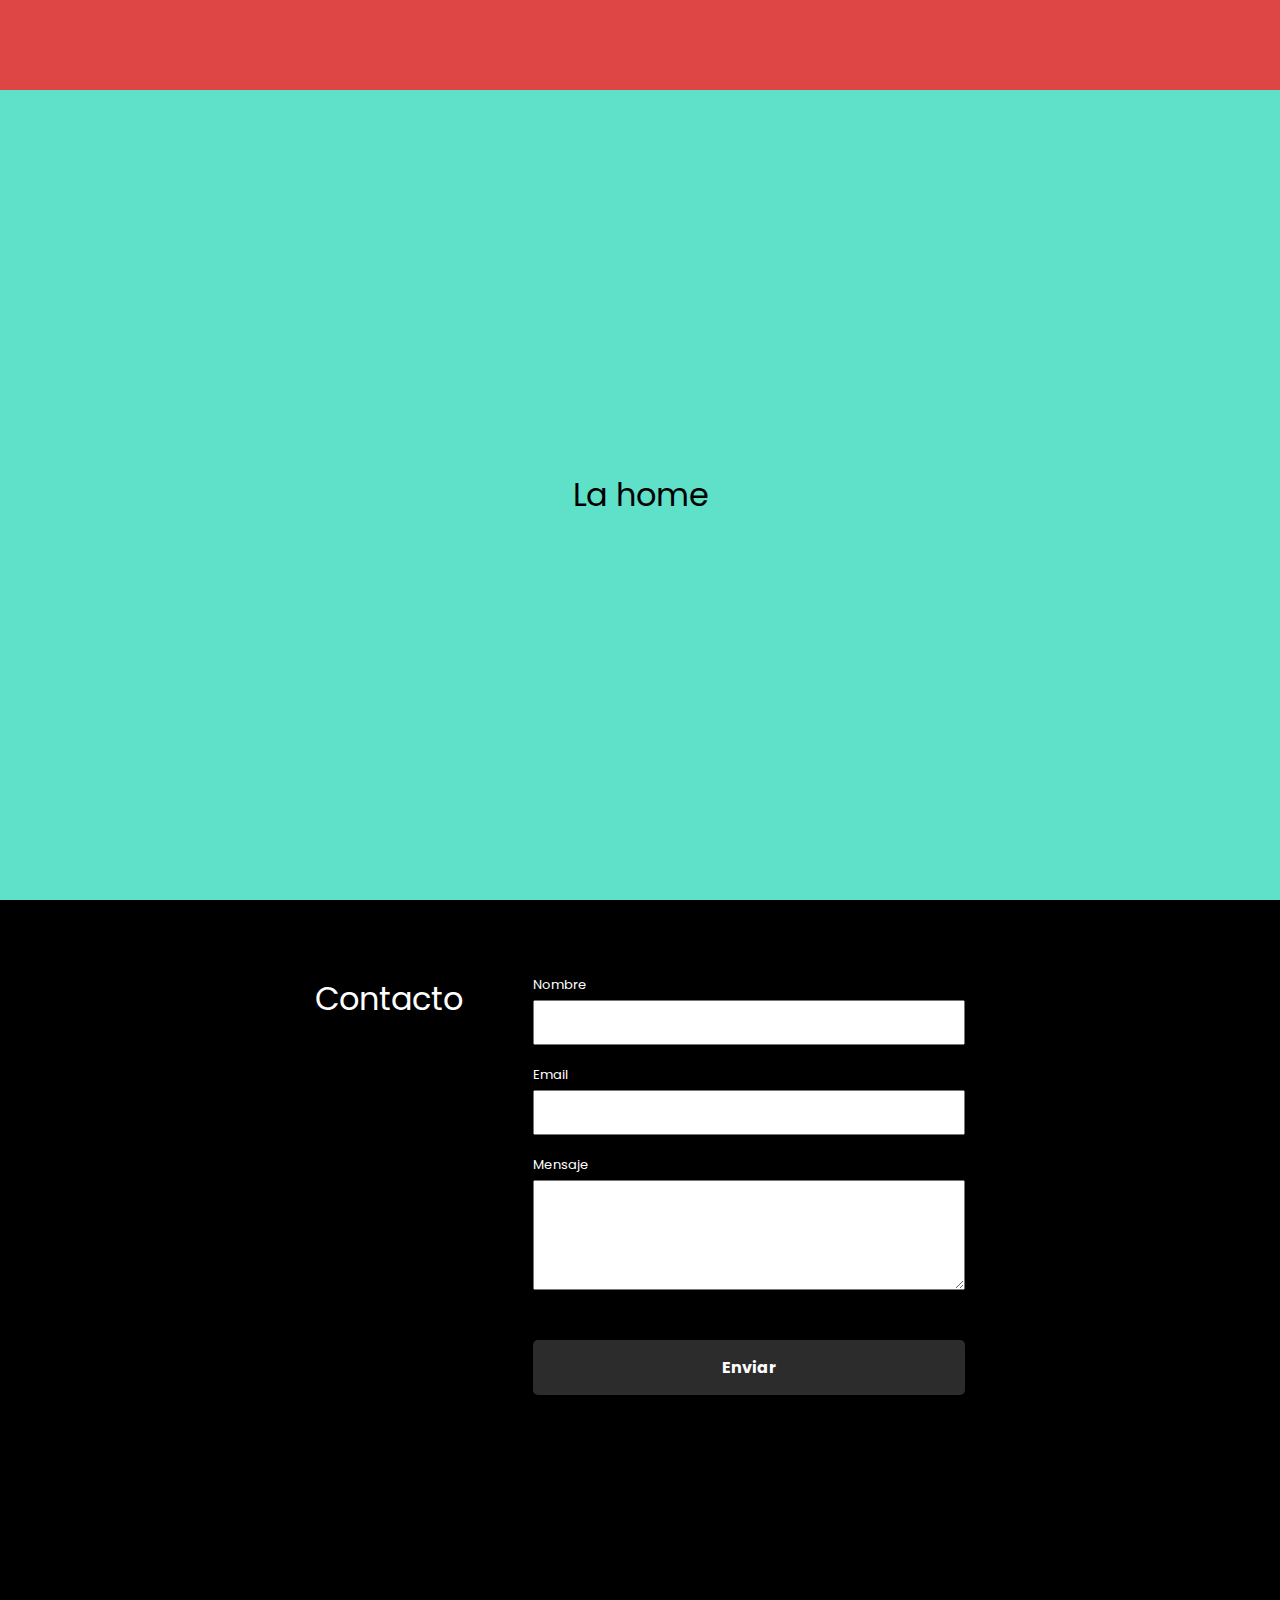
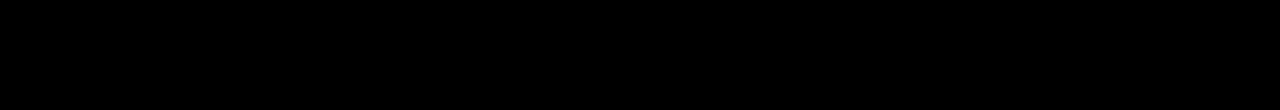
==== index.html @ 850b8628 "First commit" ====
<!DOCTYPE html>
<html lang="en">
    <head>
        <meta charset="UTF-8" />
        <meta http-equiv="X-UA-Compatible" content="IE=edge" />
        <meta name="viewport" content="width=device-width, initial-scale=1.0" />
        <link rel="preconnect" href="https://fonts.gstatic.com" />
        <link
            href="https://fonts.googleapis.com/css2?family=Poppins:wght@400;700&display=swap"
            rel="stylesheet"
        />
        <link rel="shortcut icon" href="#" />
        <title>Desafío | Componentes</title>

        <!-- Archivos del componente contact-->
        <link rel="stylesheet" href="./contact/contact.css" />
        <script defer src="./contact/contact.js"></script>

        <!-- Archivos locales -->
        <link rel="stylesheet" href="./styles.css" />
        <script defer src="./index.js"></script>
    </head>
    <body>
        <header class="header"></header>
        <section class="home-section">
            <h2 class="home-section__title">La home</h2>
        </section>
    </body>
</html>
---- contact/contact.css ----
/* COMPONENTE */
.contact-section {
    height: 100%;
    min-height: 90vh;
    padding: 75px 0;

    background-color: black;
    color: white;
}

.contact-section__content {
    display: flex;
    flex-direction: column;

    margin: 0 auto;
    max-width: 310px;
}

@media (min-width: 768px) {
    .contact-section__content {
        flex-direction: row;

        max-width: 650px;
    }
}

.contact-section__content-title {
    margin: 0;
    margin-bottom: 20px;

    font-size: 32px;
    font-weight: 400;
    text-align: center;
}

@media (min-width: 768px) {
    .contact-section__content-title {
        margin-bottom: 0;
        margin-right: 70px;
    }
}

.contact-form {
    display: inherit;
    flex-direction: inherit;

    width: 100%;
}

@media (min-width: 768px) {
    .contact-form {
        flex-direction: column;
    }
}

.contact-form__label {
    margin-bottom: 5px;

    font-size: 13px;
    font-weight: 400;
}

.contact-form__input {
    height: 45px;
    margin-bottom: 20px;
}

.contact-form__textarea {
    height: 110px;
    margin-bottom: 50px;
}

.contact-form__button {
    width: 100%;
    padding: 15px 0;

    border-radius: 5px;
    border-style: none;
    background-color: #2c2c2c;
    color: white;
    font-size: 16px;
    font-weight: 700;
    font-family: "Poppins";
}
---- styles.css ----
* {
    box-sizing: border-box;
}

body {
    margin: 0;
    font-family: "Poppins";
}

.header {
    height: 10vh;

    background-color: #de4545;
}

.home-section {
    display: flex;
    justify-content: center;
    align-items: center;

    height: 90vh;

    background-color: #5fe0c9;
}

.home-section__title {
    font-weight: 400;
    font-size: 32px;
}
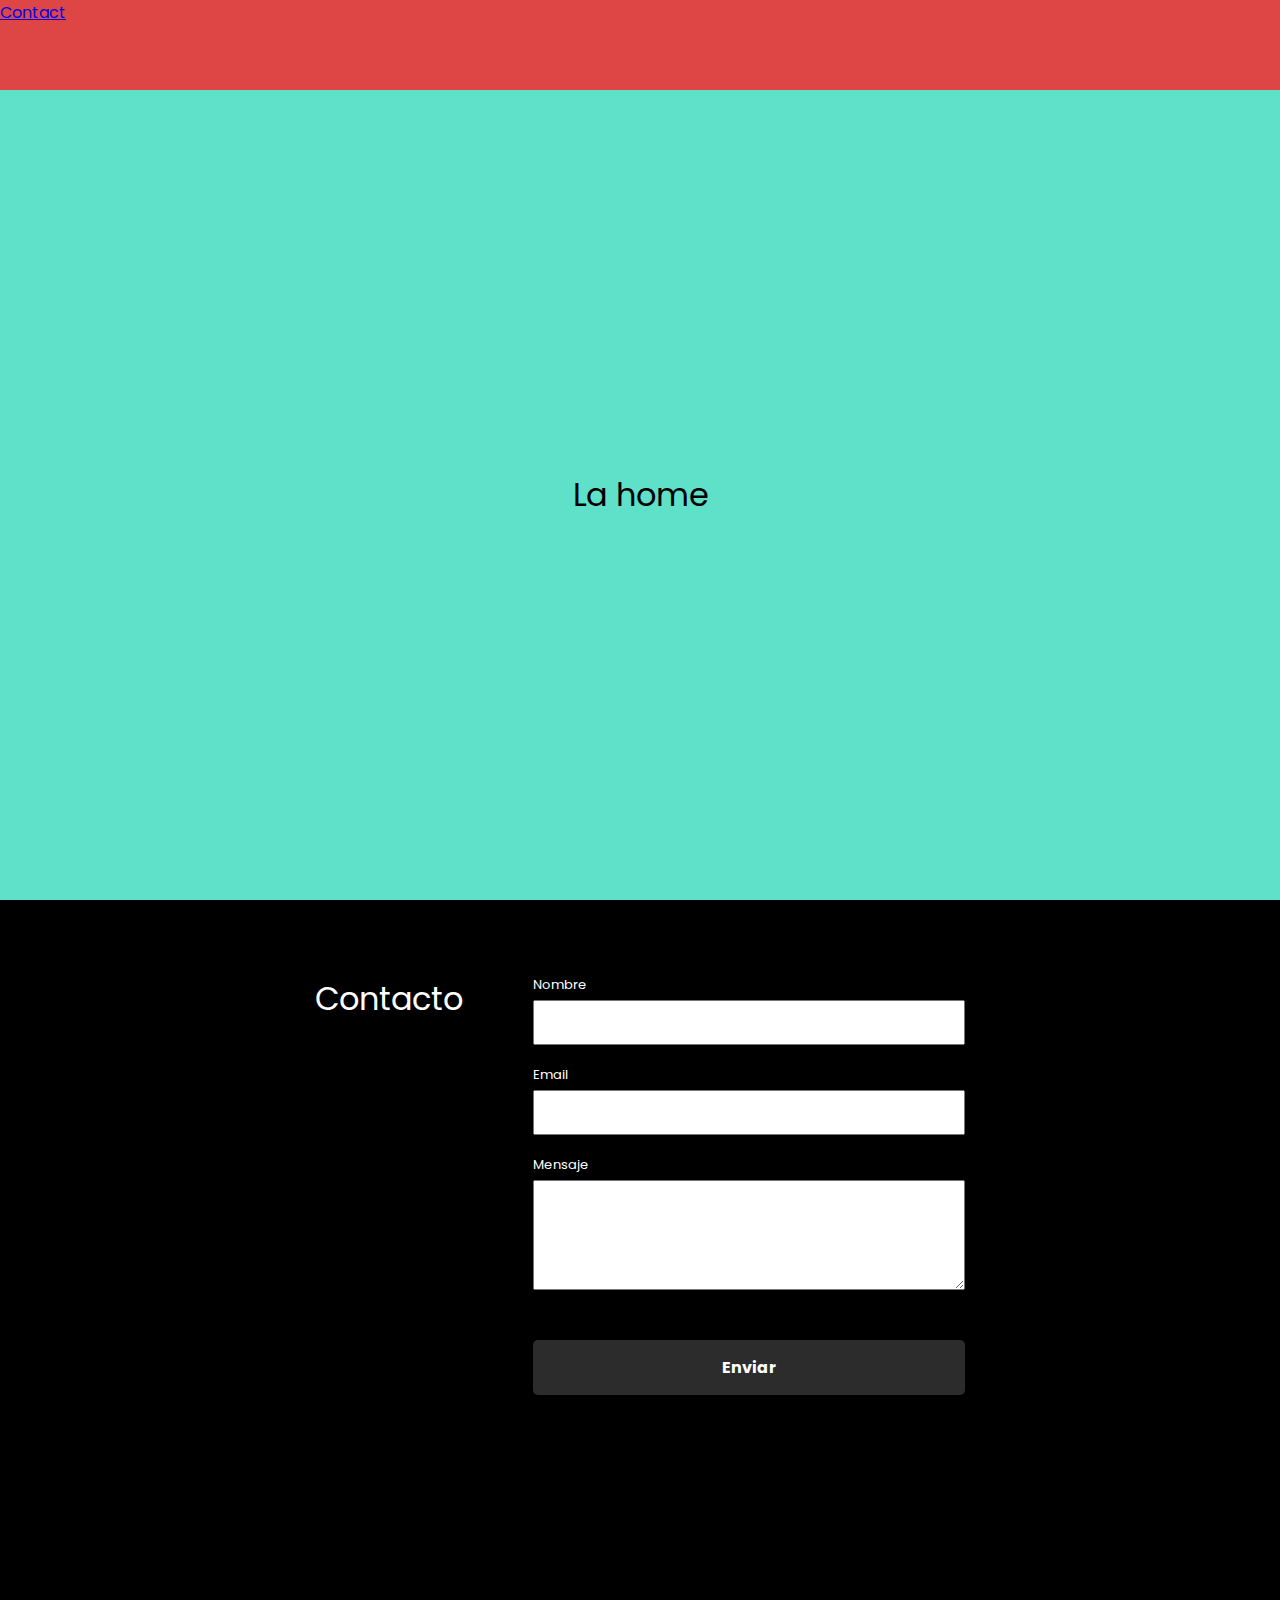
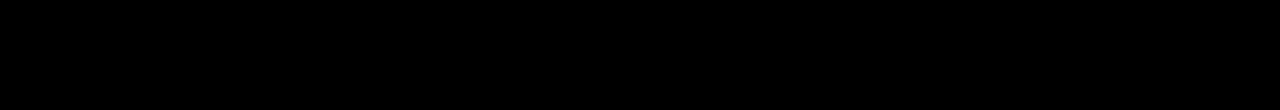
==== commit cf34bee8: "Second commit" ====
--- a/index.html
+++ b/index.html
@@ -21,7 +21,9 @@
         <script defer src="./index.js"></script>
     </head>
     <body>
-        <header class="header"></header>
+        <header class="header">
+            <a href="./contact.html">Contact</a>
+        </header>
         <section class="home-section">
             <h2 class="home-section__title">La home</h2>
         </section>
